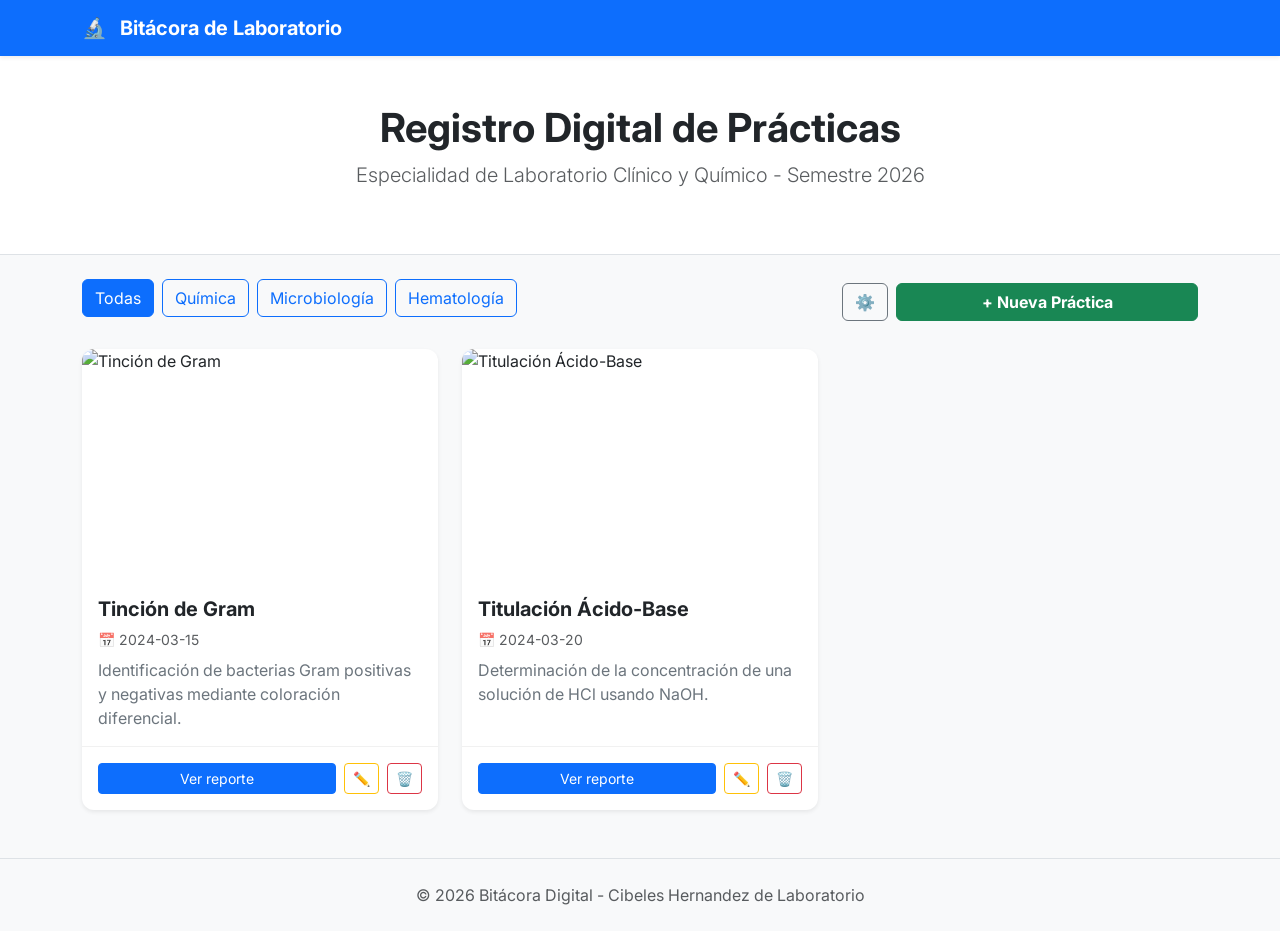
==== index.html @ 6485c246 "Mover archivos de /home a la raiz para despliegue en GitHub Pages" ====
<!DOCTYPE html>
<html lang="es">
<head>
    <meta charset="UTF-8">
    <meta name="viewport" content="width=device-width, initial-scale=1.0">
    <title>Bitácora Digital de Laboratorio | Bachillerato</title>
    <!-- Bootstrap 5 CSS -->
    <link href="https://cdn.jsdelivr.net/npm/bootstrap@5.3.0/dist/css/bootstrap.min.css" rel="stylesheet">
    <!-- Google Fonts -->
    <link href="https://fonts.googleapis.com/css2?family=Inter:wght@400;600;700&display=swap" rel="stylesheet">
    <!-- Custom CSS -->
    <link rel="stylesheet" href="css/style.css">
</head>
<body>

    <!-- Navbar -->
    <nav class="navbar navbar-expand-lg navbar-dark bg-primary sticky-top shadow-sm">
        <div class="container">
            <a class="navbar-brand fw-bold" href="#">
                <span class="me-2">🔬</span> Bitácora de Laboratorio
            </a>
        </div>
    </nav>

    <!-- Hero Section -->
    <header class="bg-white py-5 mb-4 border-bottom">
        <div class="container text-center">
            <h1 class="fw-bold text-dark">Registro Digital de Prácticas</h1>
            <p class="lead text-muted">Especialidad de Laboratorio Clínico y Químico - Semestre 2026</p>
        </div>
    </header>

    <main class="container">
        <!-- Filtros -->
        <div class="row mb-4 align-items-center">
            <div class="col-md-8 mb-3 mb-md-0">
                <div class="d-flex gap-2 scrollable-filters pb-2" id="filter-buttons">
                    <!-- Se carga dinámicamente -->
                </div>
            </div>
            <div class="col-md-4 text-md-end d-flex gap-2 justify-content-md-end">
                <button class="btn btn-outline-secondary" data-bs-toggle="modal" data-bs-target="#categoryModal" title="Administrar Categorías">⚙️</button>
                <button class="btn btn-success fw-bold px-4 w-100 w-md-auto" data-bs-toggle="modal" data-bs-target="#practiceFormModal" onclick="prepareCreate()">+ Nueva Práctica</button>
            </div>
        </div>

        <!-- Grid de Prácticas -->
        <div class="row row-cols-1 row-cols-md-2 row-cols-lg-3 g-4" id="practice-grid">
            <!-- Las tarjetas se cargarán dinámicamente con JS -->
        </div>
    </main>

    <!-- Modal de Detalle -->
    <div class="modal fade" id="practiceModal" tabindex="-1" aria-labelledby="modalTitle" aria-hidden="true">
        <div class="modal-dialog modal-lg modal-dialog-scrollable">
            <div class="modal-content border-0 shadow">
                <div class="modal-header bg-light">
                    <h5 class="modal-title fw-bold" id="modalTitle">Detalle de la Práctica</h5>
                    <button type="button" class="btn-close" data-bs-dismiss="modal" aria-label="Close"></button>
                </div>
                <div class="modal-body p-4" id="modalBody">
                    <!-- Contenido dinámico -->
                </div>
                <div class="modal-footer">
                    <button type="button" class="btn btn-secondary" data-bs-dismiss="modal">Cerrar</button>
                </div>
            </div>
        </div>
    </div>

    <!-- Modal de Formulario (CRUD) -->
    <div class="modal fade" id="practiceFormModal" tabindex="-1" aria-hidden="true">
        <div class="modal-dialog modal-lg modal-dialog-scrollable">
                <form id="practiceForm" class="modal-content border-0 shadow">
                    <div class="modal-header bg-primary text-white d-flex align-items-center">
                        <h5 class="modal-title fw-bold mb-0" id="formModalTitle">Nueva Práctica</h5>
                        <div class="ms-auto d-flex gap-2">
                            <button type="button" class="btn btn-sm btn-light fw-bold" data-bs-dismiss="modal">Cancelar</button>
                            <button type="submit" class="btn btn-sm btn-success fw-bold px-3">Guardar</button>
                        </div>
                        <button type="button" class="btn-close btn-close-white ms-2" data-bs-dismiss="modal" aria-label="Close"></button>
                    </div>
                    <div class="modal-body p-4">
                        <input type="hidden" id="practiceId">
                        <div class="row g-3">
                            <div class="col-md-8">
                                <label class="form-label fw-bold small">Nombre de la Práctica</label>
                                <input type="text" id="formTitle" class="form-control" placeholder="Ej: Tinción de Gram" required>
                            </div>
                            <div class="col-md-4">
                                <label class="form-label fw-bold small">Categoría</label>
                                <select id="formCategory" class="form-select" required></select>
                            </div>
                            <div class="col-md-6">
                                <label class="form-label fw-bold small">Fecha</label>
                                <input type="date" id="formDate" class="form-control" required>
                            </div>
                            <div class="col-12">
                                <label class="form-label fw-bold small">Imagen (URL)</label>
                                <input type="url" id="formImage" class="form-control" placeholder="https://ejemplo.com/foto.jpg (Opcional)">
                                <div class="form-text">Deja este campo vacío para generar una imagen científica aleatoria.</div>
                            </div>
                            <div class="col-12">
                                <label class="form-label fw-bold small">Resumen</label>
                                <textarea id="formSummary" class="form-control" rows="2" placeholder="Breve descripción para la tarjeta..." required></textarea>
                            </div>
                            <div class="col-12">
                                <label class="form-label fw-bold small">Objetivo</label>
                                <textarea id="formObjective" class="form-control" rows="2" required></textarea>
                            </div>
                            <div class="col-12">
                                <label class="form-label fw-bold small">Materiales (uno por línea)</label>
                                <textarea id="formMaterials" class="form-control" rows="3" placeholder="Portaobjetos&#10;Lugol..." required></textarea>
                            </div>
                            <div class="col-12">
                                <label class="form-label fw-bold small">Procedimiento (uno por línea)</label>
                                <textarea id="formProcedure" class="form-control" rows="3" placeholder="1. Fijar muestra...&#10;2. Agregar colorante..." required></textarea>
                            </div>
                            <div class="col-12">
                                <label class="form-label fw-bold small">Resultados y Conclusiones</label>
                                <textarea id="formResults" class="form-control" rows="3" required></textarea>
                            </div>
                        </div>
                    </div>
                </form>
        </div>
    </div>

    <!-- Modal de Gestión de Categorías -->
    <div class="modal fade" id="categoryModal" tabindex="-1" aria-hidden="true">
        <div class="modal-dialog modal-sm">
            <div class="modal-content border-0 shadow">
                <div class="modal-header">
                    <h5 class="modal-title fw-bold">Categorías</h5>
                    <button type="button" class="btn-close" data-bs-dismiss="modal"></button>
                </div>
                <div class="modal-body p-3">
                    <div id="categoryList" class="d-flex flex-column gap-2 mb-3">
                        <!-- Lista dinámica -->
                    </div>
                    <hr>
                    <div class="input-group input-group-sm">
                        <input type="text" id="newCategoryInput" class="form-control" placeholder="Nueva...">
                        <button class="btn btn-primary" onclick="addCategory()">Añadir</button>
                    </div>
                </div>
            </div>
        </div>
    </div>

    <footer class="py-4 mt-5 bg-light border-top">
        <div class="container text-center">
            <p class="text-muted mb-0">&copy; 2026 Bitácora Digital - Cibeles Hernandez de Laboratorio</p>
        </div>
    </footer>

    <!-- Bootstrap JS Bundle -->
    <script src="https://cdn.jsdelivr.net/npm/bootstrap@5.3.0/dist/js/bootstrap.bundle.min.js"></script>
    <!-- Custom JS -->
    <script src="js/script.js"></script>
</body>
</html>
---- css/style.css ----
:root {
    --primary-clinical: #0d6efd;
    --secondary-lab: #198754;
    --bg-light: #f8f9fa;
    --text-main: #343a40;
}

body {
    background-color: var(--bg-light);
    font-family: 'Inter', sans-serif;
    color: var(--text-main);
}

.card {
    transition: transform 0.2s ease, box-shadow 0.2s ease;
    border: none;
    border-radius: 12px;
    overflow: hidden;
}

.card:hover {
    transform: translateY(-5px);
    box-shadow: 0 10px 20px rgba(0,0,0,0.08) !important;
}

.card-img-top {
    height: 200px;
    object-fit: cover;
}

.badge-quimica { background-color: #6f42c1; }
.badge-microbiologia { background-color: #198754; }
.badge-hematologia { background-color: #dc3545; }

.modal-content {
    border-radius: 15px;
}

.practice-section-title {
    color: var(--primary-clinical);
    border-bottom: 2px solid #e9ecef;
    padding-bottom: 5px;
    margin-top: 20px;
    margin-bottom: 10px;
    font-weight: 600;
}

.card-footer {
    background-color: transparent !important;
    border-top: 1px solid #f1f1f1 !important;
}

.scrollable-filters {
    overflow-x: auto;
    -webkit-overflow-scrolling: touch;
    scrollbar-width: none; /* Oculta scrollbar en Firefox */
    -ms-overflow-style: none;  /* Oculta scrollbar en IE/Edge */
}

.scrollable-filters::-webkit-scrollbar {
    display: none; /* Oculta scrollbar en Chrome/Safari */
}

.scrollable-filters .btn {
    white-space: nowrap; /* Evita que el texto de los botones se rompa en dos líneas */
}

.category-item {
    display: flex;
    justify-content: space-between;
    align-items: center;
    padding: 8px 12px;
    background: #fff;
    border-radius: 8px;
}

/* Asegurar que el modal body tenga scroll visible y estético */
.modal-body {
    overflow-y: auto;
    scrollbar-width: thin;
    scrollbar-color: var(--primary-clinical) #f1f1f1;
}

.modal-body::-webkit-scrollbar {
    width: 6px;
}
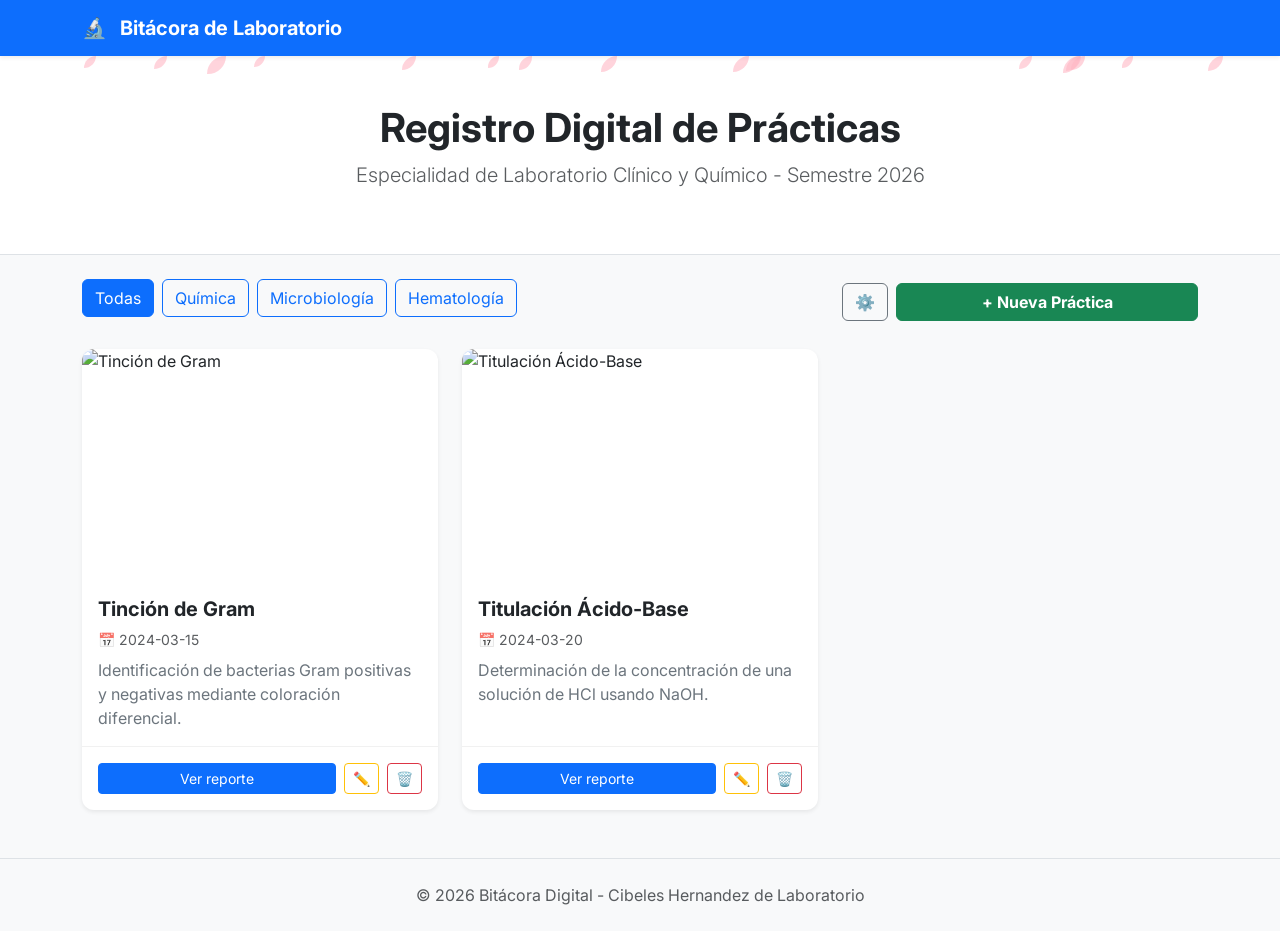
==== commit 1629e335: "Se agrega favicon y animación a header" ====
--- a/index.html
+++ b/index.html
@@ -8,6 +8,8 @@
     <link href="https://cdn.jsdelivr.net/npm/bootstrap@5.3.0/dist/css/bootstrap.min.css" rel="stylesheet">
     <!-- Google Fonts -->
     <link href="https://fonts.googleapis.com/css2?family=Inter:wght@400;600;700&display=swap" rel="stylesheet">
+    <!-- Favicon (Logotipo de la escuela) -->
+    <link rel="icon" type="image/png" href="https://vinculacionuemstisoaxaca.wordpress.com/wp-content/uploads/2020/09/logotipo-cbtis2.png?w=400">
     <!-- Custom CSS -->
     <link rel="stylesheet" href="css/style.css">
 </head>
@@ -23,9 +25,10 @@
     </nav>
 
     <!-- Hero Section -->
-    <header class="bg-white py-5 mb-4 border-bottom">
+    <header class="bg-white py-5 mb-4 border-bottom position-relative overflow-hidden">
+        <div id="sakura-container"></div>
         <div class="container text-center">
-            <h1 class="fw-bold text-dark">Registro Digital de Prácticas</h1>
+            <h1 class="fw-bold text-dark position-relative" style="z-index: 2;">Registro Digital de Prácticas</h1>
             <p class="lead text-muted">Especialidad de Laboratorio Clínico y Químico - Semestre 2026</p>
         </div>
     </header>
--- a/css/style.css
+++ b/css/style.css
@@ -83,4 +83,41 @@
 
 .modal-body::-webkit-scrollbar {
     width: 6px;
+}
+
+/* Estilos para la animación de Sakura */
+#sakura-container {
+    position: absolute;
+    top: 0;
+    left: 0;
+    width: 100%;
+    height: 100%;
+    pointer-events: none;
+    z-index: 1;
+}
+
+.petal {
+    position: absolute;
+    background-color: #ffb7c5; /* Rosa Sakura */
+    border-radius: 150% 0 150% 0;
+    opacity: 0.6;
+    pointer-events: none;
+    animation: fall linear infinite;
+}
+
+@keyframes fall {
+    0% {
+        transform: translateY(-10%) rotate(0deg);
+        opacity: 0;
+    }
+    10% {
+        opacity: 0.6;
+    }
+    90% {
+        opacity: 0.6;
+    }
+    100% {
+        transform: translateY(110vh) rotate(360deg);
+        opacity: 0;
+    }
 }
